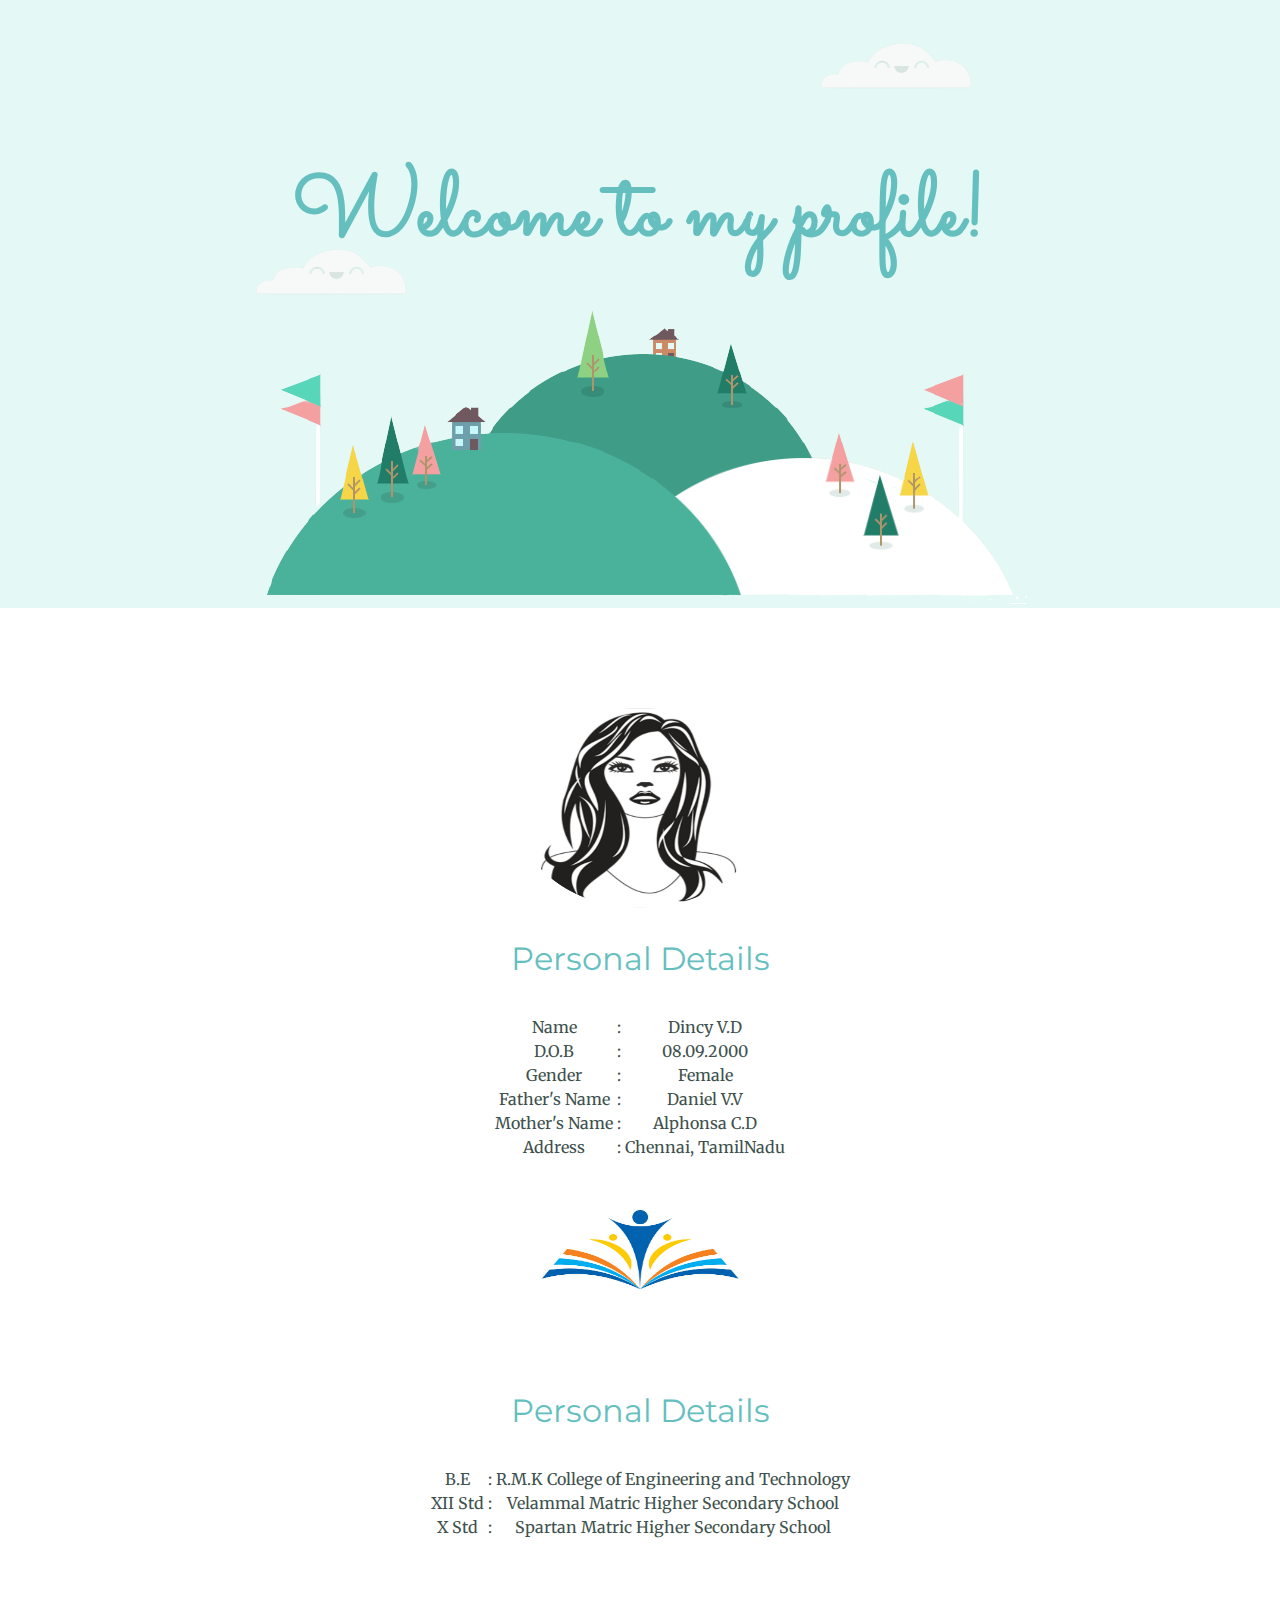
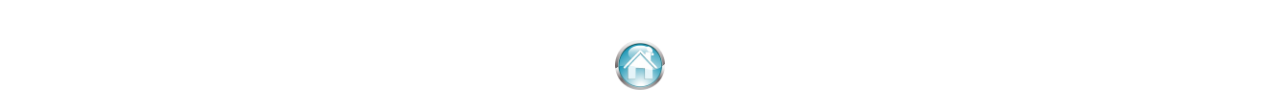
==== bio.html @ f82a3f2e "Add files via upload" ====
<!DOCTYPE html>
<html lang="en" dir="ltr">
    <head>
        <meta charset="utf-8">
        <title>*Dincy's Portfolio!*</title>
        <link rel="stylesheet" href="css/styles.css">
        <link rel="icon" href="favicon.ico">
        <link href="https://fonts.googleapis.com/css2?family=Merriweather&family=Montserrat:wght@600&family=Sacramento&display=swap" rel="stylesheet">
    </head>
    <body>
        <div class="top-container">
            <img class="top-cloud" src="images/cloud2.png" alt="cloud-img">
            <h1>Welcome to my profile!</h1>
            <img class="bottom-cloud" src="images/cloud2.png" alt="cloud-img">
            <img class="mountain" src="images/mountain2.png" alt="mountain-img">
          </div>
          <div class="middle-container">
            <div class="profile">
              <img src="pic.png" alt="Dincy profile picture" width="250" height="200">
              <h2>Personal Details</h2>
            <table>
                <tr>
                    <td>Name</td>
                    <td>:</td>
                    <td>Dincy V.D</td>
                </tr>
                <tr>
                    <td>D.O.B</td>
                    <td>:</td>
                    <td>08.09.2000</td>
                </tr>
                <tr>
                    <td>Gender</td>
                    <td>:</td>
                    <td>Female</td>
                </tr>
                <tr>
                    <td>Father's Name</td>
                    <td>:</td>
                    <td>Daniel V.V</td>
                </tr>
                <tr>
                    <td>Mother's Name</td>
                    <td>:</td>
                    <td>Alphonsa C.D</td>
                </tr>
                <tr>
                    <td>Address</td>
                    <td>:</td>
                    <td>Chennai, TamilNadu</td>
                </tr>
            </table>
            </div>
            <div class="profile">
                <img src="edu.png" alt="Dincy profile picture" width="250" height="200">
                <h2>Personal Details</h2>
              <table>
                  <tr>
                      <td>B.E</td>
                      <td>:</td>
                      <td>R.M.K College of Engineering and Technology</td>
                  </tr>
                  <tr>
                      <td>XII Std</td>
                      <td>:</td>
                      <td>Velammal Matric Higher Secondary School</td>
                  </tr>
                  <tr>
                      <td>X Std</td>
                      <td>:</td>
                      <td>Spartan Matric Higher Secondary School</td>
                  </tr>
              </table>
              </div>
            </div>
            <a href="index.html"><img src="home.png" alt="Dincy profile picture" width="50" height="50"></a>
    </body>
</html>
---- css/styles.css ----
body{
  color: #40514E;
  margin: 0;
  text-align: center;
  font-family: 'Merriweather', serif;
}
h1{
  color: #66BFBF;
  font-size: 5.625rem;
  margin: 50px auto 0 auto;
  font-family: 'Sacramento', cursive;
}
h2{
  color: #66BFBF;
  font-size: 2.0rem;
  font-family: 'Montserrat', sans-serif;
  font-weight: normal;
  padding-bottom: 10px;
}
h3{
  color: #11999E;
  font-family: 'Montserrat', sans-serif;
}
p{
  line-height: 2;
}
hr{
  border: dotted #EAF6F6 6px;
  border-bottom: none;
  width: 4%;
  margin: 100px auto;
}
a{
  color: #11999E;
  font-family: 'Montserrat', sans-serif;
  margin: 10px 20px;
  text-decoration: none;
}
a:hover{
  color: #EAF6F6;
}
table{
  margin-left:auto;
  margin-right:auto;
}
td{
  text-align:center;

  }

.top-container{
  background-color: #E4F9F5;
  position: relative;
  padding-top: 100px;
}
.middle-container{
  margin: 100px 0;
}
.bottom-container{
   background-color: #66BFBF;
   padding: 50px 0 20px;
}
.skill-row{
   width: 50%;
   margin: 100px auto 100px auto;
   text-align: left;

}

.bio{
  width: 50%;
   margin: 100px auto 100px auto;
   text-align:start;

}

.bio-pic{
  width:80%;
  float:left;
  margin-right: 30px;
}
.hob-pic{
  width:57%;
  float:left;
  margin-left: 100px;
}
.design{
  width:25%;
  float:left;
  margin-right: 30px;
}
.code{
  width: 25%;
  float:right;
  margin-left: 30px;
}

.intro{
  width: 30%;
  margin: auto;

}
.top-cloud{
  position: absolute;
  right: 300px;
  top: 40px;
}
.bottom-cloud{
  position: absolute;
  left: 250px;
  bottom: 300px;
}
.contact{
  width: 40%;
  margin: 40px auto 60px;
}
.copyright{
  color: #EAF6F6;
  font-size: 0.75rem;
  padding: 20px 0;
}
.btn {
  background: #11cdd4;
  background-image: -webkit-linear-gradient(top, #11cdd4, #11999e);
  background-image: -moz-linear-gradient(top, #11cdd4, #11999e);
  background-image: -ms-linear-gradient(top, #11cdd4, #11999e);
  background-image: -o-linear-gradient(top, #11cdd4, #11999e);
  background-image: linear-gradient(to bottom, #11cdd4, #11999e);
  -webkit-border-radius: 8;
  -moz-border-radius: 8;
  border-radius: 8px;
  font-family: 'Montserrat', sans-serif;
  color: #ffffff;
  font-size: 20px;
  padding: 10px 20px 10px 20px;
  text-decoration: none;
}

.btn:hover {
  background: #30e3cb;
  background-image: -webkit-linear-gradient(top, #30e3cb, #2bc4ad);
  background-image: -moz-linear-gradient(top, #30e3cb, #2bc4ad);
  background-image: -ms-linear-gradient(top, #30e3cb, #2bc4ad);
  background-image: -o-linear-gradient(top, #30e3cb, #2bc4ad);
  background-image: linear-gradient(to bottom, #30e3cb, #2bc4ad);
  text-decoration: none;
}
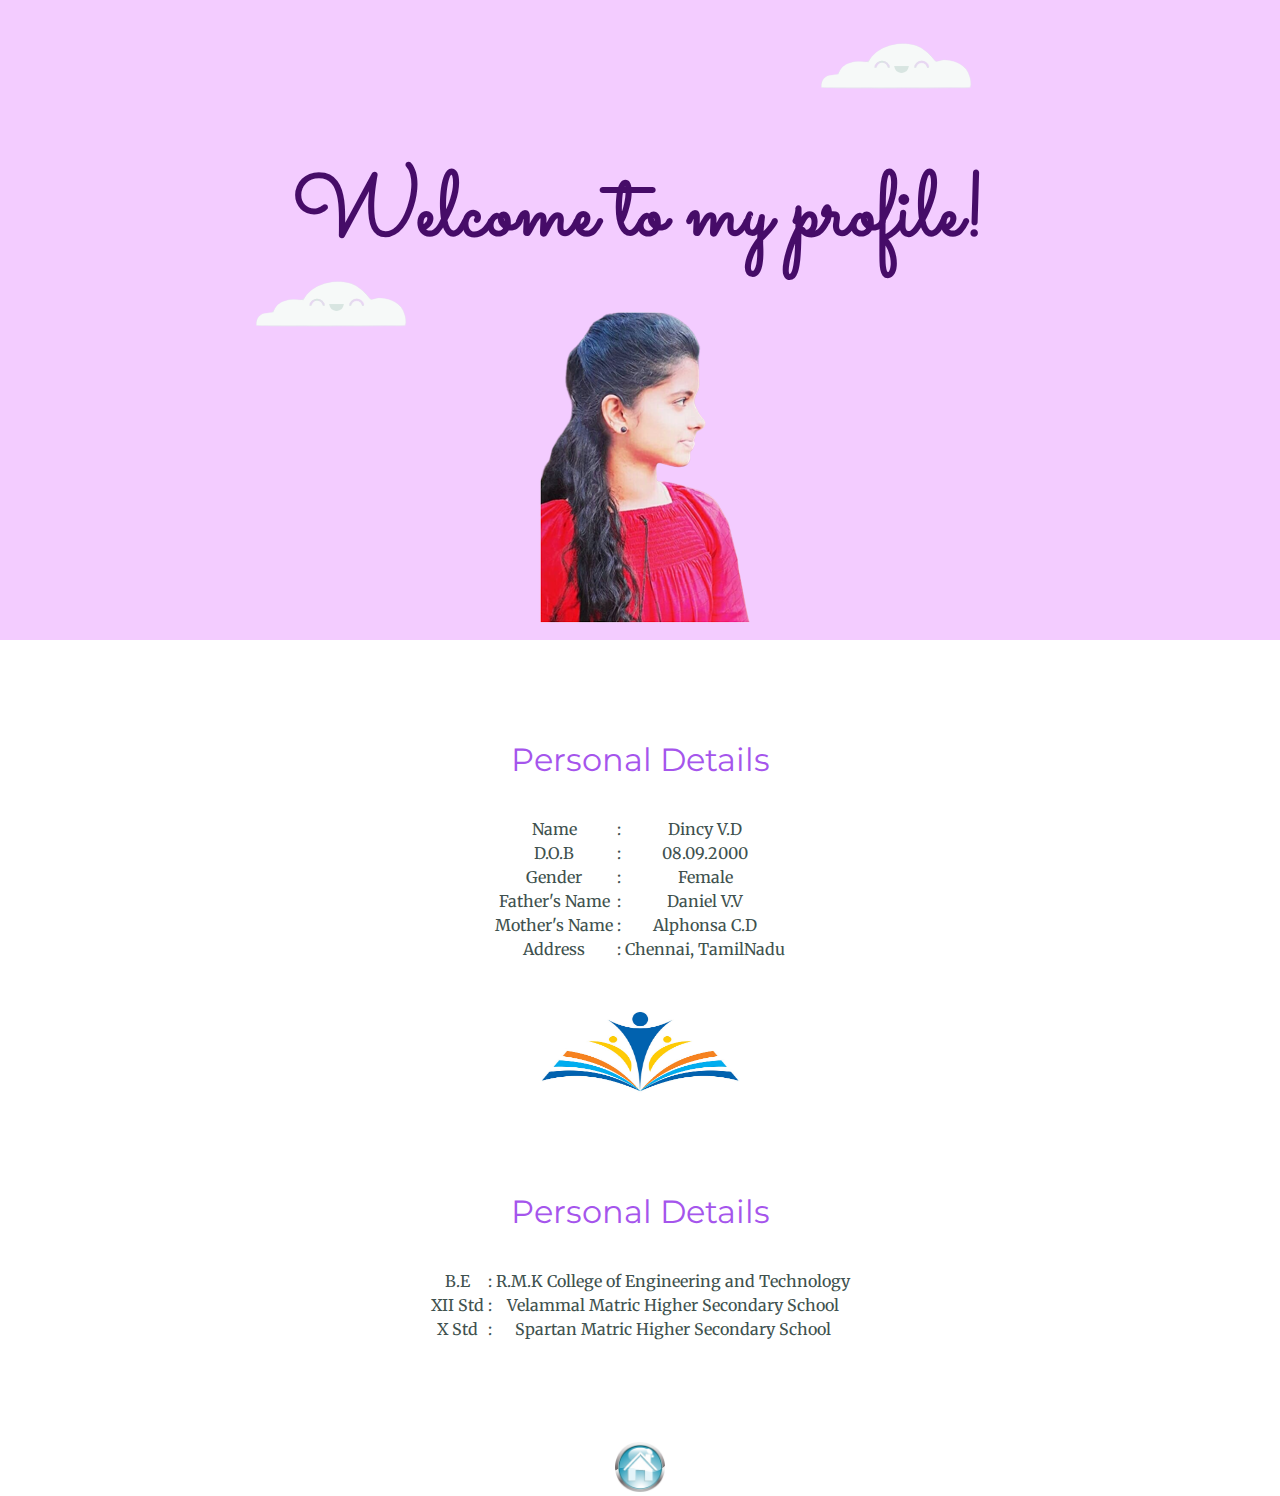
==== commit 06bd31d9: "Update bio.html" ====
--- a/bio.html
+++ b/bio.html
@@ -12,11 +12,10 @@
             <img class="top-cloud" src="images/cloud2.png" alt="cloud-img">
             <h1>Welcome to my profile!</h1>
             <img class="bottom-cloud" src="images/cloud2.png" alt="cloud-img">
-            <img class="mountain" src="images/mountain2.png" alt="mountain-img">
+            <img class="mountain" src="images/bg.png" alt="mountain-img">
           </div>
           <div class="middle-container">
             <div class="profile">
-              <img src="pic.png" alt="Dincy profile picture" width="250" height="200">
               <h2>Personal Details</h2>
             <table>
                 <tr>
@@ -75,4 +74,4 @@
             </div>
             <a href="index.html"><img src="home.png" alt="Dincy profile picture" width="50" height="50"></a>
     </body>
-</html>+</html>
--- a/css/styles.css
+++ b/css/styles.css
@@ -5,20 +5,20 @@
   font-family: 'Merriweather', serif;
 }
 h1{
-  color: #66BFBF;
+  color: #460C68;
   font-size: 5.625rem;
   margin: 50px auto 0 auto;
   font-family: 'Sacramento', cursive;
 }
 h2{
-  color: #66BFBF;
+  color: #A555EC;
   font-size: 2.0rem;
   font-family: 'Montserrat', sans-serif;
   font-weight: normal;
   padding-bottom: 10px;
 }
 h3{
-  color: #11999E;
+  color: #A555EC;
   font-family: 'Montserrat', sans-serif;
 }
 p{
@@ -31,7 +31,7 @@
   margin: 100px auto;
 }
 a{
-  color: #11999E;
+  color: #460C68;
   font-family: 'Montserrat', sans-serif;
   margin: 10px 20px;
   text-decoration: none;
@@ -49,7 +49,7 @@
   }
 
 .top-container{
-  background-color: #E4F9F5;
+  background-color: #F3CCFF;
   position: relative;
   padding-top: 100px;
 }
@@ -57,7 +57,7 @@
   margin: 100px 0;
 }
 .bottom-container{
-   background-color: #66BFBF;
+   background-color: #A555EC;
    padding: 50px 0 20px;
 }
 .skill-row{
@@ -120,12 +120,12 @@
   padding: 20px 0;
 }
 .btn {
-  background: #11cdd4;
-  background-image: -webkit-linear-gradient(top, #11cdd4, #11999e);
-  background-image: -moz-linear-gradient(top, #11cdd4, #11999e);
-  background-image: -ms-linear-gradient(top, #11cdd4, #11999e);
-  background-image: -o-linear-gradient(top, #11cdd4, #11999e);
-  background-image: linear-gradient(to bottom, #11cdd4, #11999e);
+  background: #A555EC;
+  background-image: -webkit-linear-gradient(top, #A555EC, #460C68);
+  background-image: -moz-linear-gradient(top, #A555EC, #460C68);
+  background-image: -ms-linear-gradient(top, #A555EC, #460C68);
+  background-image: -o-linear-gradient(top, #A555EC, #460C68);
+  background-image: linear-gradient(to bottom, #A555EC, #460C68);
   -webkit-border-radius: 8;
   -moz-border-radius: 8;
   border-radius: 8px;
@@ -137,11 +137,11 @@
 }
 
 .btn:hover {
-  background: #30e3cb;
-  background-image: -webkit-linear-gradient(top, #30e3cb, #2bc4ad);
-  background-image: -moz-linear-gradient(top, #30e3cb, #2bc4ad);
-  background-image: -ms-linear-gradient(top, #30e3cb, #2bc4ad);
-  background-image: -o-linear-gradient(top, #30e3cb, #2bc4ad);
-  background-image: linear-gradient(to bottom, #30e3cb, #2bc4ad);
+  background: #A555EC;
+  background-image: -webkit-linear-gradient(top, #A555EC, #A555EC);
+  background-image: -moz-linear-gradient(top, #A555EC, #A555EC);
+  background-image: -ms-linear-gradient(top, #A555EC, #A555EC);
+  background-image: -o-linear-gradient(top, #A555EC, #A555EC);
+  background-image: linear-gradient(to bottom, #A555EC, #A555EC);
   text-decoration: none;
 }
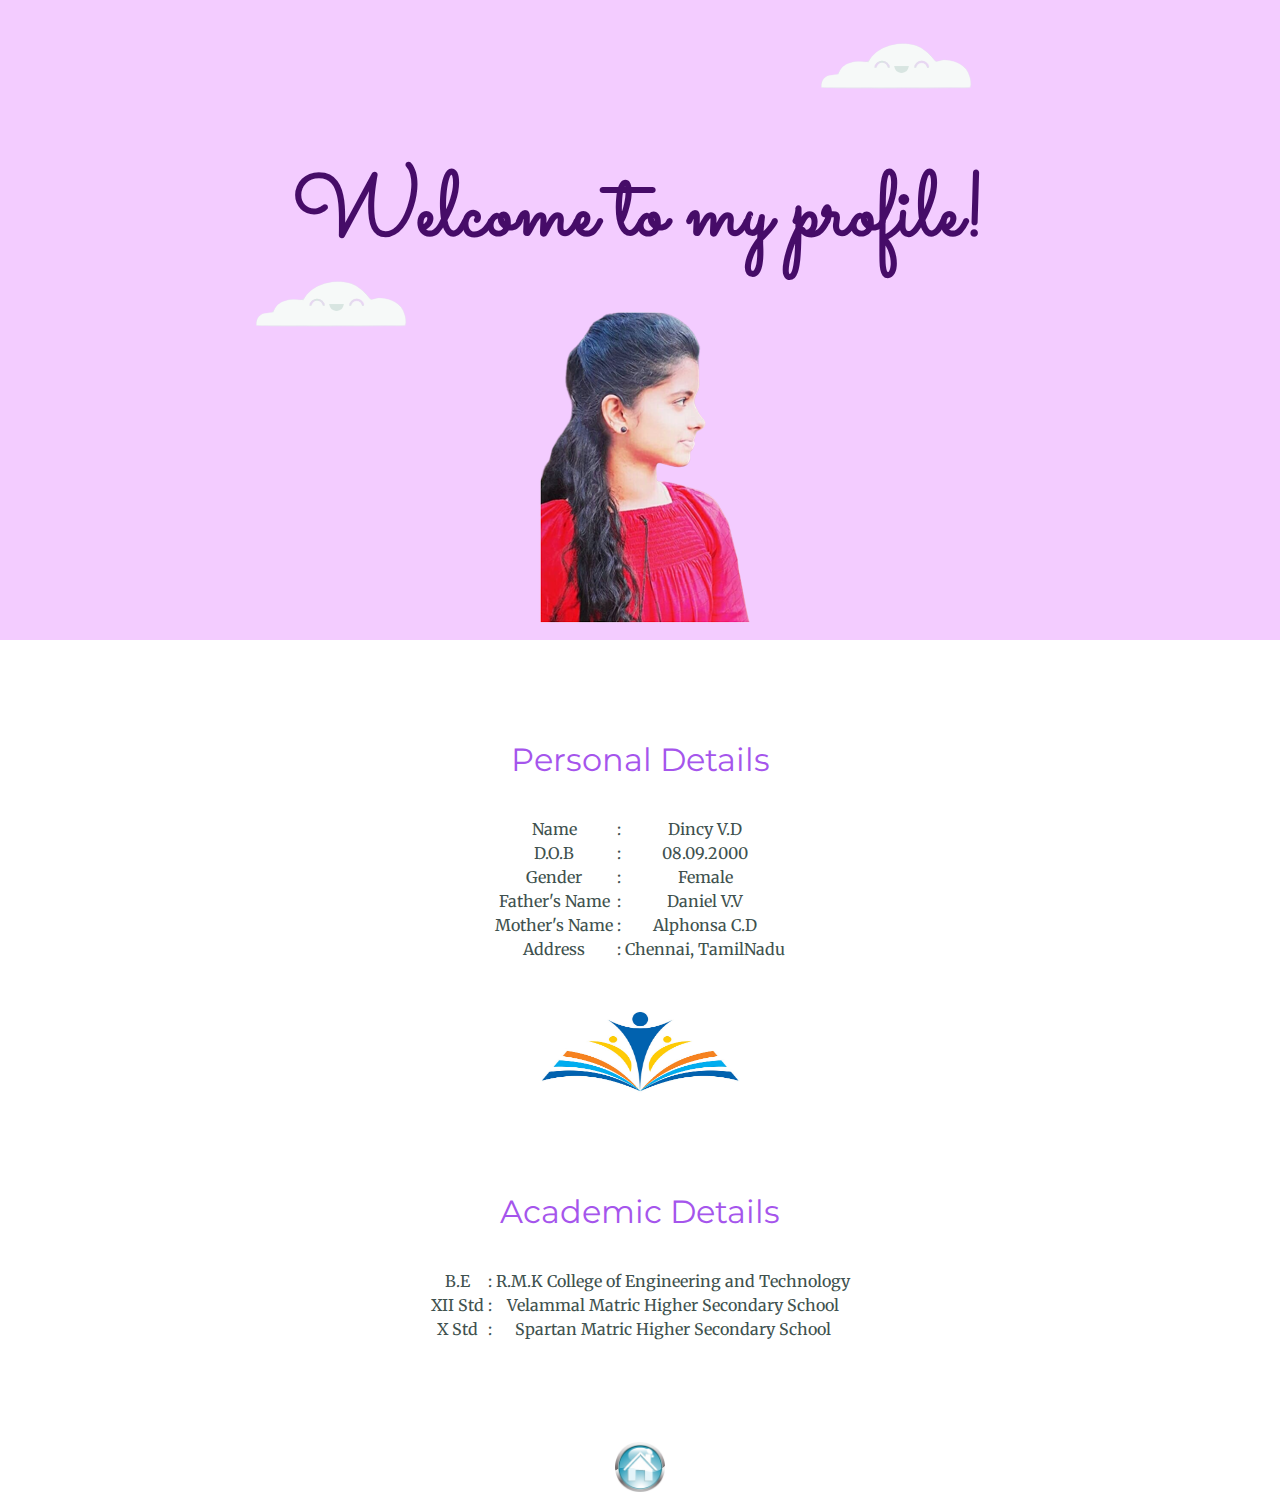
==== commit 3922c5c8: "Update bio.html" ====
--- a/bio.html
+++ b/bio.html
@@ -52,7 +52,7 @@
             </div>
             <div class="profile">
                 <img src="edu.png" alt="Dincy profile picture" width="250" height="200">
-                <h2>Personal Details</h2>
+                <h2>Academic Details</h2>
               <table>
                   <tr>
                       <td>B.E</td>
